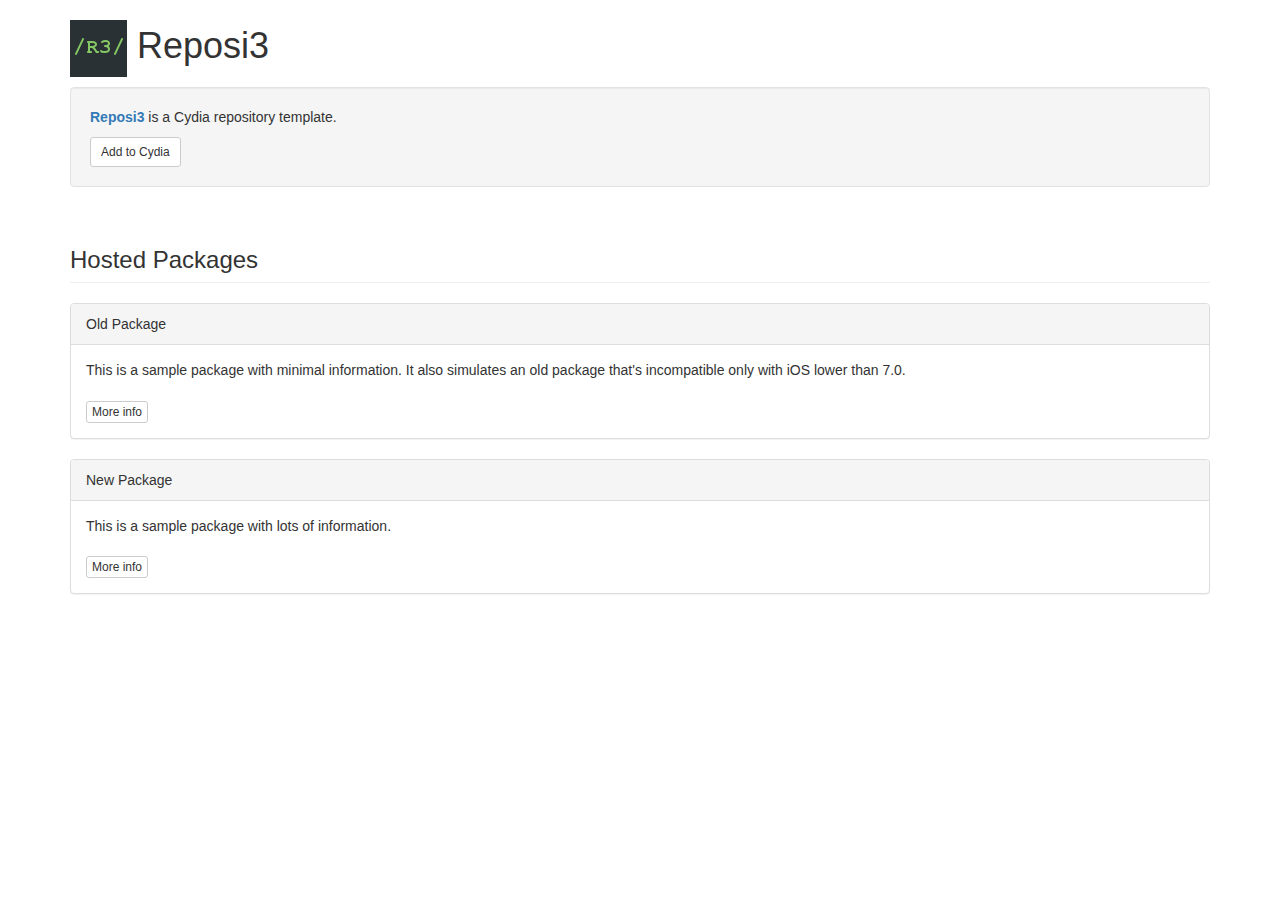
==== repo/index.html @ 0cc2cd03 "Added repo" ====
<!DOCTYPE html>
<html lang="en">
<head>
  <title>Reposi3</title>
  <meta charset="utf-8">
  <meta name="viewport" content="width=device-width, initial-scale=1">
  <link rel="stylesheet" href="https://maxcdn.bootstrapcdn.com/bootstrap/3.3.5/css/bootstrap.min.css">
  <script src="https://ajax.googleapis.com/ajax/libs/jquery/2.1.3/jquery.min.js"></script>
</head>
<body>

<div class="container">
	<h1><img src="CydiaIcon.png"> Reposi3</h1>
</div>

<div class="container">
	<div class="well">
		<p><span class="text-primary"><b>Reposi3</span></b> is a Cydia repository template.</p>
		<a class="btn btn-sm btn-default" href="cydia://url/https://cydia.saurik.com/api/share#?source=https://supermamon.github.io/Reposi3/">Add to Cydia</a>
	</div>
</div>

<div class="container">
  <h3 id="wells" class="page-header">Hosted Packages</h3>
</div>

<div class="container">
	<div class="panel panel-default">
	  <div class="panel-heading">Old Package</div>
	  <div class="panel-body">
		This is a sample package with minimal information. 
		It also simulates an old package that's incompatible only with iOS lower than 7.0.<br /><br />
		<a class="btn btn-xs btn-default" href="depictions/?p=com.supermamon.oldpackage">More info</a>
	  </div>
	</div>
	
	<div class="panel panel-default">
	  <div class="panel-heading">New Package</div>
	  <div class="panel-body">
		This is a sample package with lots of information.<br /><br />
		<a class="btn btn-xs btn-default" href="depictions/?p=com.supermamon.newpackage">More info</a>
	  </div>
	</div>
</div>

</body>
</html>
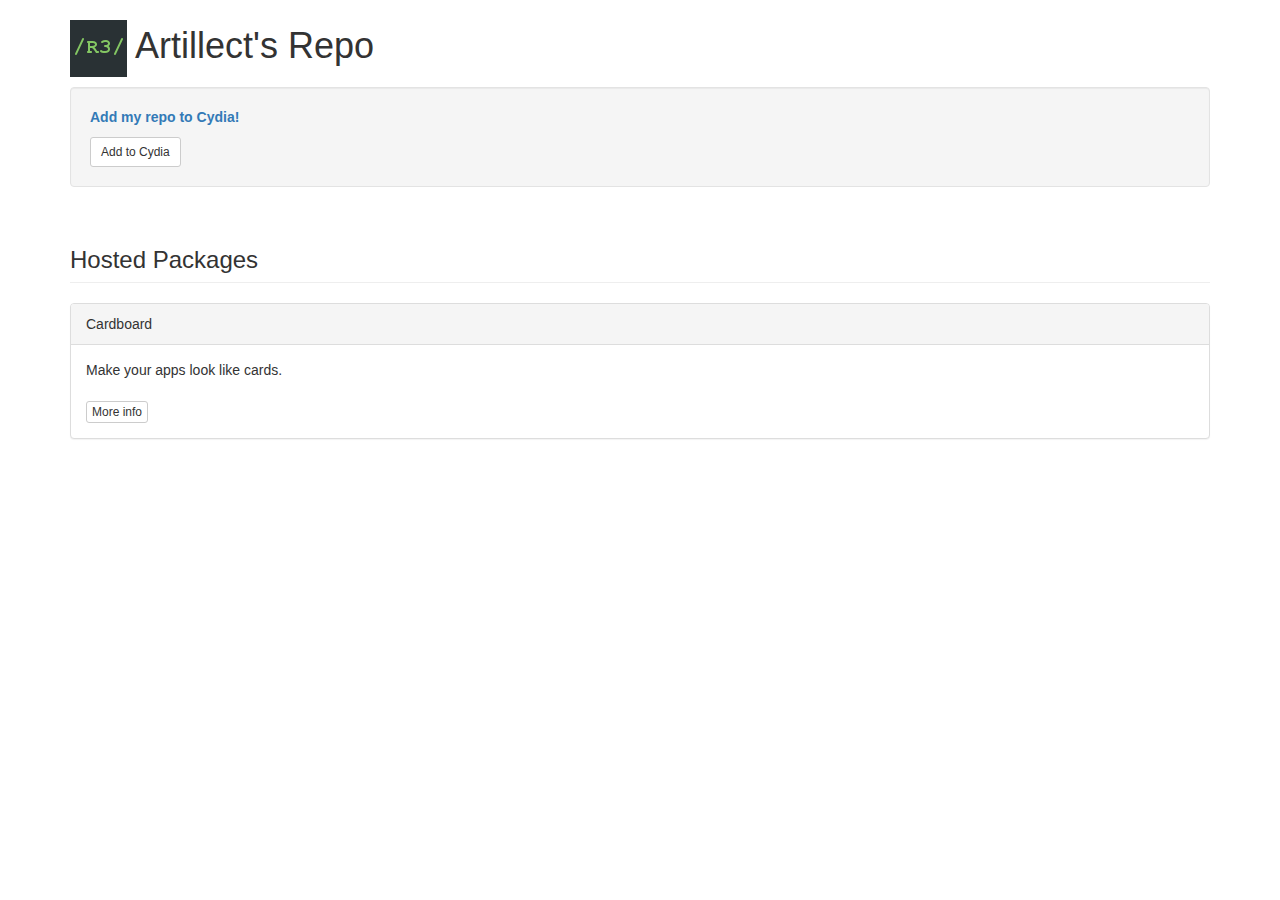
==== commit 81caf4e7: "Updating stuff" ====
--- a/repo/index.html
+++ b/repo/index.html
@@ -10,13 +10,13 @@
 <body>
 
 <div class="container">
-	<h1><img src="CydiaIcon.png"> Reposi3</h1>
+	<h1><img src="CydiaIcon.png"> Artillect's Repo</h1>
 </div>
 
 <div class="container">
 	<div class="well">
-		<p><span class="text-primary"><b>Reposi3</span></b> is a Cydia repository template.</p>
-		<a class="btn btn-sm btn-default" href="cydia://url/https://cydia.saurik.com/api/share#?source=https://supermamon.github.io/Reposi3/">Add to Cydia</a>
+		<p><span class="text-primary"><b>Add my repo to Cydia!</b></p>
+		<a class="btn btn-sm btn-default" href="cydia://url/https://cydia.saurik.com/api/share#?source=https://artillect.github.io/repo">Add to Cydia</a>
 	</div>
 </div>
 
@@ -26,19 +26,11 @@
 
 <div class="container">
 	<div class="panel panel-default">
-	  <div class="panel-heading">Old Package</div>
+	  <div class="panel-heading">Cardboard</div>
 	  <div class="panel-body">
-		This is a sample package with minimal information. 
-		It also simulates an old package that's incompatible only with iOS lower than 7.0.<br /><br />
+    Make your apps look like cards.
+    <br /><br />
 		<a class="btn btn-xs btn-default" href="depictions/?p=com.supermamon.oldpackage">More info</a>
-	  </div>
-	</div>
-	
-	<div class="panel panel-default">
-	  <div class="panel-heading">New Package</div>
-	  <div class="panel-body">
-		This is a sample package with lots of information.<br /><br />
-		<a class="btn btn-xs btn-default" href="depictions/?p=com.supermamon.newpackage">More info</a>
 	  </div>
 	</div>
 </div>
